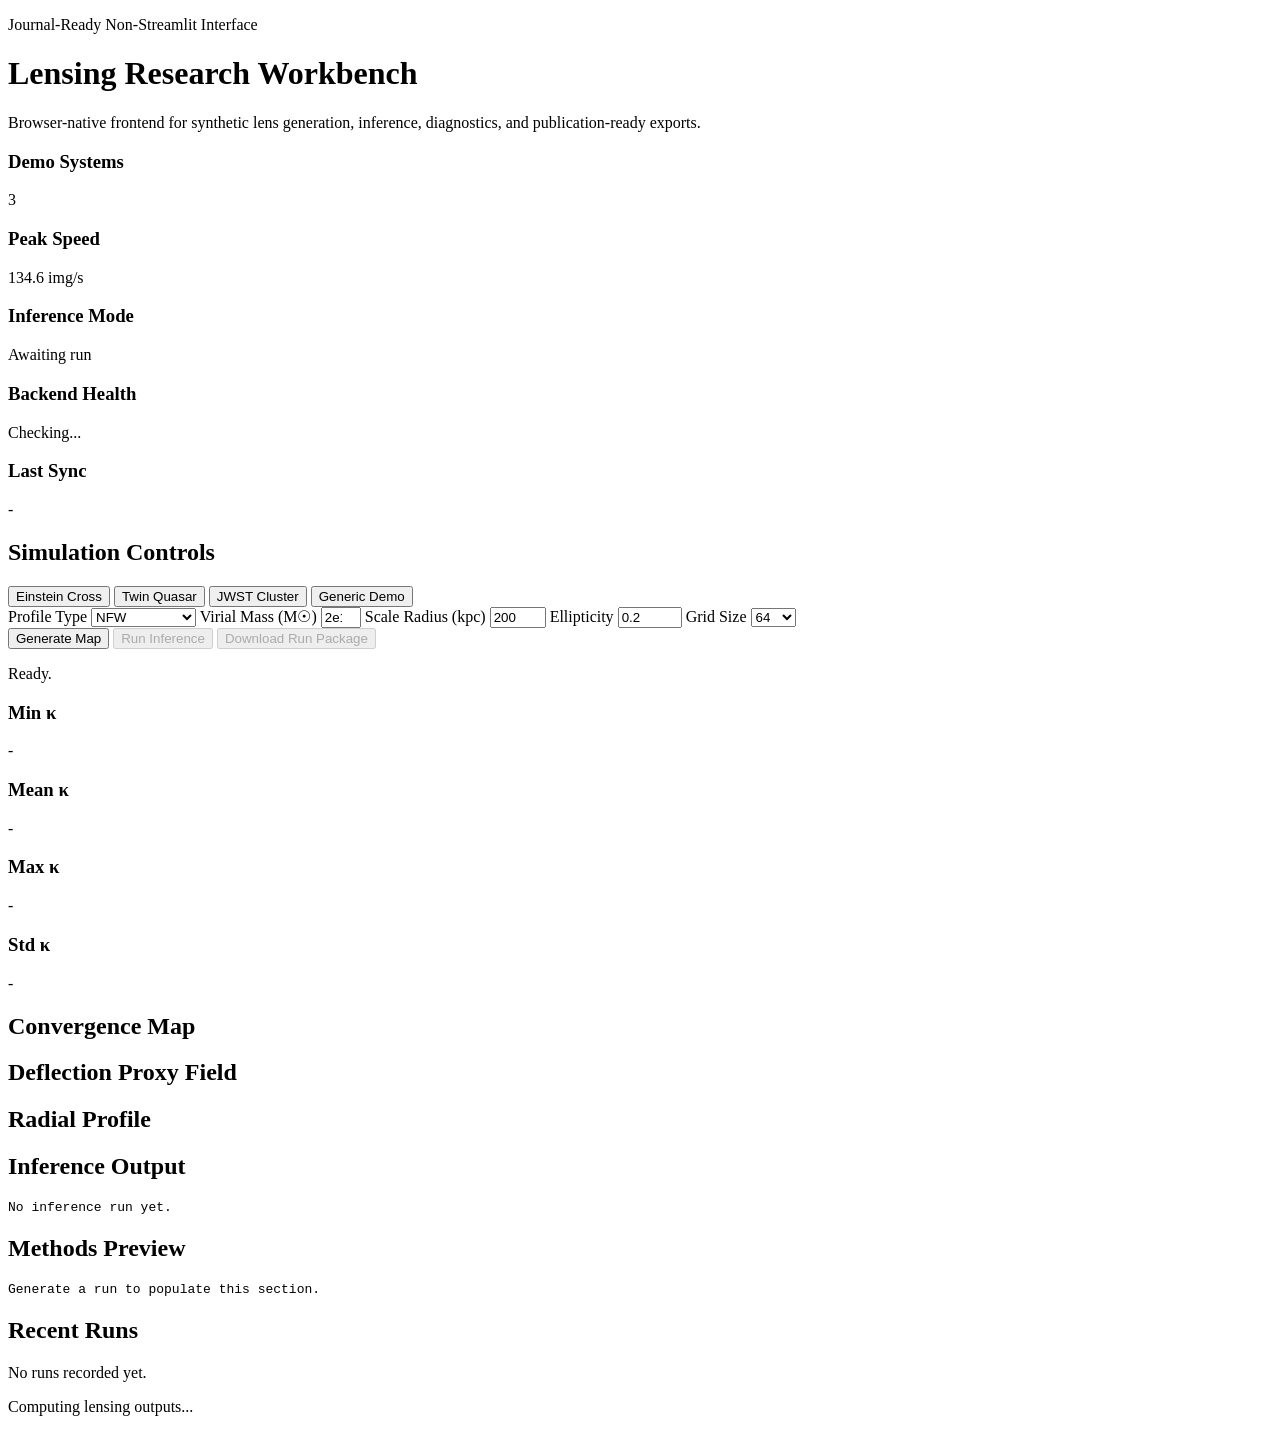
==== web_ui/index.html @ 18eaddc3 "feat: add inference fallback and overhaul journal workbench UI" ====
<!DOCTYPE html>
<html lang="en">
  <head>
    <meta charset="UTF-8" />
    <meta name="viewport" content="width=device-width, initial-scale=1.0" />
    <title>Lensing Research Workbench</title>
    <link rel="icon" href="data:," />
    <link rel="preconnect" href="https://fonts.googleapis.com" />
    <link rel="preconnect" href="https://fonts.gstatic.com" crossorigin />
    <link
      href="https://fonts.googleapis.com/css2?family=Inter:wght@400;500;600;700&family=Space+Grotesk:wght@500;600;700&display=swap"
      rel="stylesheet"
    />
    <link rel="stylesheet" href="/ui-static/styles.css" />
    <script src="https://cdn.plot.ly/plotly-2.35.2.min.js" defer></script>
    <script src="/ui-static/app.js" defer></script>
  </head>
  <body>
    <main class="page">
      <header class="hero card">
        <p class="eyebrow">Journal-Ready Non-Streamlit Interface</p>
        <h1>Lensing Research Workbench</h1>
        <p>
          Browser-native frontend for synthetic lens generation, inference,
          diagnostics, and publication-ready exports.
        </p>
        <section class="hero-metrics" aria-label="Workbench status">
          <article class="hero-metric">
            <h3>Demo Systems</h3>
            <p id="heroDemoCount">3</p>
          </article>
          <article class="hero-metric">
            <h3>Peak Speed</h3>
            <p id="heroSpeed">134.6 img/s</p>
          </article>
          <article class="hero-metric">
            <h3>Inference Mode</h3>
            <p id="heroMode">Awaiting run</p>
          </article>
          <article class="hero-metric">
            <h3>Backend Health</h3>
            <p id="heroHealth">Checking...</p>
          </article>
          <article class="hero-metric">
            <h3>Last Sync</h3>
            <p id="heroSync">-</p>
          </article>
        </section>
      </header>

      <section class="layout">
        <aside class="controls card">
          <h2>Simulation Controls</h2>
          <div class="preset-grid" role="group" aria-label="Preset systems">
            <button type="button" class="preset-chip" data-preset="einstein_cross">Einstein Cross</button>
            <button type="button" class="preset-chip" data-preset="twin_quasar">Twin Quasar</button>
            <button type="button" class="preset-chip" data-preset="jwst_cluster">JWST Cluster</button>
            <button type="button" class="preset-chip" data-preset="generic_demo">Generic Demo</button>
          </div>
          <label>
            Profile Type
            <select id="profileType">
              <option value="NFW">NFW</option>
              <option value="Elliptical NFW">Elliptical NFW</option>
            </select>
          </label>
          <label>
            Virial Mass (M☉)
            <input id="mass" type="number" min="1e11" max="1e14" step="1e11" value="2e12" />
          </label>
          <label>
            Scale Radius (kpc)
            <input id="scaleRadius" type="number" min="50" max="500" step="10" value="200" />
          </label>
          <label>
            Ellipticity
            <input id="ellipticity" type="number" min="0" max="0.5" step="0.05" value="0.2" />
          </label>
          <label>
            Grid Size
            <select id="gridSize">
              <option value="32">32</option>
              <option value="64" selected>64</option>
              <option value="128">128</option>
            </select>
          </label>

          <div class="button-grid">
            <button id="generateBtn" class="primary">Generate Map</button>
            <button id="inferBtn" disabled>Run Inference</button>
            <button id="exportBtn" disabled>Download Run Package</button>
          </div>

          <p id="status" class="status" aria-live="polite">Ready.</p>
        </aside>

        <section class="results">
          <div class="metrics">
            <article class="metric card"><h3>Min κ</h3><p id="metricMin">-</p></article>
            <article class="metric card"><h3>Mean κ</h3><p id="metricMean">-</p></article>
            <article class="metric card"><h3>Max κ</h3><p id="metricMax">-</p></article>
            <article class="metric card"><h3>Std κ</h3><p id="metricStd">-</p></article>
          </div>

          <article class="card">
            <h2>Convergence Map</h2>
            <div id="mapPlot" class="plot"></div>
          </article>

          <article class="card">
            <h2>Deflection Proxy Field</h2>
            <div id="deflectionPlot" class="plot"></div>
          </article>

          <article class="card">
            <h2>Radial Profile</h2>
            <div id="radialPlot" class="plot"></div>
          </article>

          <article class="card">
            <h2>Inference Output</h2>
            <pre id="inferenceOutput">No inference run yet.</pre>
          </article>

          <article class="card">
            <h2>Methods Preview</h2>
            <pre id="methodsOutput">Generate a run to populate this section.</pre>
          </article>

          <article class="card">
            <h2>Recent Runs</h2>
            <div id="historyList">No runs recorded yet.</div>
          </article>
        </section>
      </section>
    </main>
    <div id="loadingOverlay" class="loading-overlay hidden" aria-live="polite">
      <div class="spinner" aria-hidden="true"></div>
      <p id="loadingText">Computing lensing outputs...</p>
    </div>
  </body>
</html>
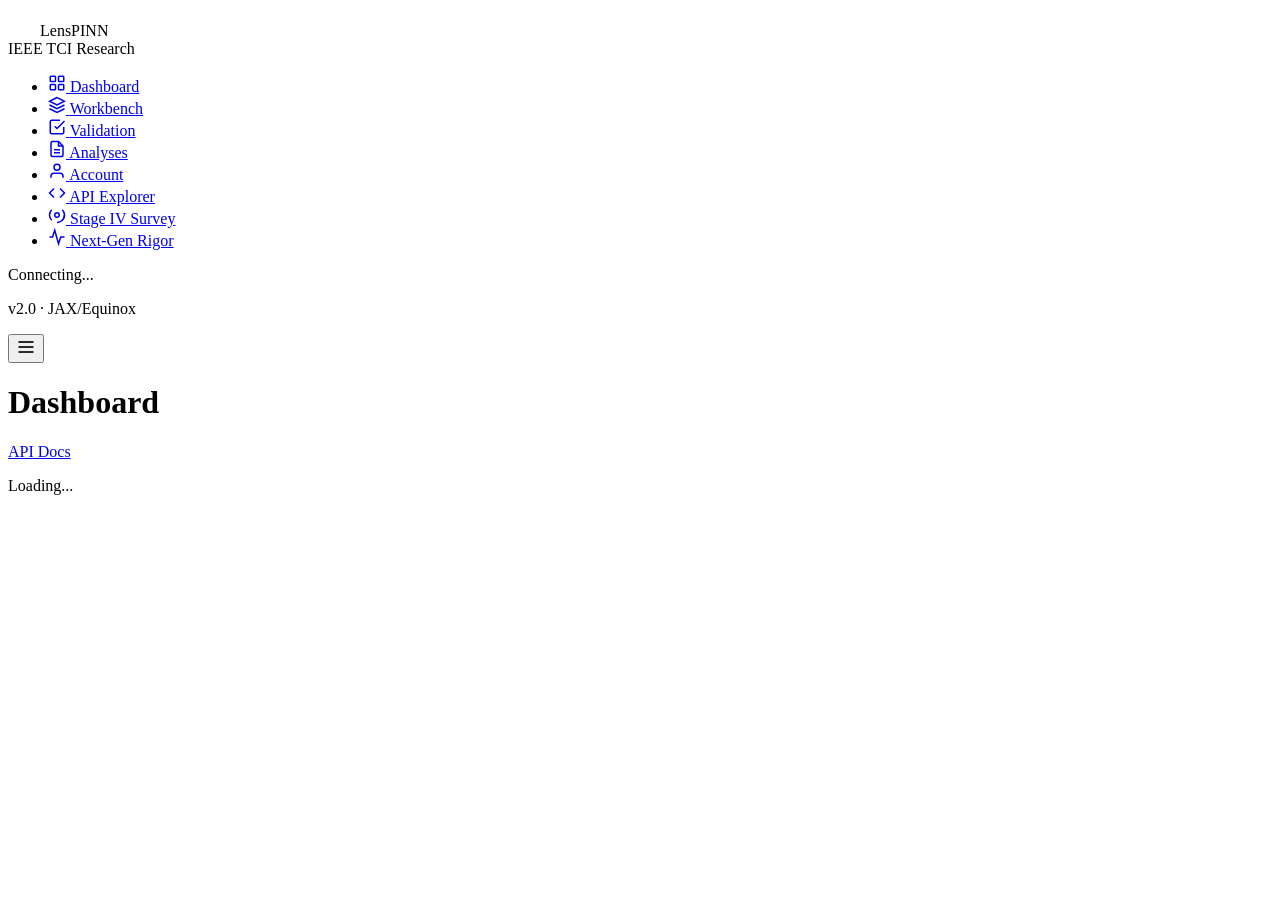
==== commit 1bbb8953: "feat: integrate Next-Gen statistical rigor and Stage IV survey modules" ====
--- a/web_ui/index.html
+++ b/web_ui/index.html
@@ -1,142 +1,141 @@
 <!DOCTYPE html>
 <html lang="en">
-  <head>
-    <meta charset="UTF-8" />
-    <meta name="viewport" content="width=device-width, initial-scale=1.0" />
-    <title>Lensing Research Workbench</title>
-    <link rel="icon" href="data:," />
-    <link rel="preconnect" href="https://fonts.googleapis.com" />
-    <link rel="preconnect" href="https://fonts.gstatic.com" crossorigin />
-    <link
-      href="https://fonts.googleapis.com/css2?family=Inter:wght@400;500;600;700&family=Space+Grotesk:wght@500;600;700&display=swap"
-      rel="stylesheet"
-    />
-    <link rel="stylesheet" href="/ui-static/styles.css" />
-    <script src="https://cdn.plot.ly/plotly-2.35.2.min.js" defer></script>
-    <script src="/ui-static/app.js" defer></script>
-  </head>
-  <body>
-    <main class="page">
-      <header class="hero card">
-        <p class="eyebrow">Journal-Ready Non-Streamlit Interface</p>
-        <h1>Lensing Research Workbench</h1>
-        <p>
-          Browser-native frontend for synthetic lens generation, inference,
-          diagnostics, and publication-ready exports.
-        </p>
-        <section class="hero-metrics" aria-label="Workbench status">
-          <article class="hero-metric">
-            <h3>Demo Systems</h3>
-            <p id="heroDemoCount">3</p>
-          </article>
-          <article class="hero-metric">
-            <h3>Peak Speed</h3>
-            <p id="heroSpeed">134.6 img/s</p>
-          </article>
-          <article class="hero-metric">
-            <h3>Inference Mode</h3>
-            <p id="heroMode">Awaiting run</p>
-          </article>
-          <article class="hero-metric">
-            <h3>Backend Health</h3>
-            <p id="heroHealth">Checking...</p>
-          </article>
-          <article class="hero-metric">
-            <h3>Last Sync</h3>
-            <p id="heroSync">-</p>
-          </article>
-        </section>
-      </header>
 
-      <section class="layout">
-        <aside class="controls card">
-          <h2>Simulation Controls</h2>
-          <div class="preset-grid" role="group" aria-label="Preset systems">
-            <button type="button" class="preset-chip" data-preset="einstein_cross">Einstein Cross</button>
-            <button type="button" class="preset-chip" data-preset="twin_quasar">Twin Quasar</button>
-            <button type="button" class="preset-chip" data-preset="jwst_cluster">JWST Cluster</button>
-            <button type="button" class="preset-chip" data-preset="generic_demo">Generic Demo</button>
-          </div>
-          <label>
-            Profile Type
-            <select id="profileType">
-              <option value="NFW">NFW</option>
-              <option value="Elliptical NFW">Elliptical NFW</option>
-            </select>
-          </label>
-          <label>
-            Virial Mass (M☉)
-            <input id="mass" type="number" min="1e11" max="1e14" step="1e11" value="2e12" />
-          </label>
-          <label>
-            Scale Radius (kpc)
-            <input id="scaleRadius" type="number" min="50" max="500" step="10" value="200" />
-          </label>
-          <label>
-            Ellipticity
-            <input id="ellipticity" type="number" min="0" max="0.5" step="0.05" value="0.2" />
-          </label>
-          <label>
-            Grid Size
-            <select id="gridSize">
-              <option value="32">32</option>
-              <option value="64" selected>64</option>
-              <option value="128">128</option>
-            </select>
-          </label>
+<head>
+  <meta charset="UTF-8" />
+  <meta name="viewport" content="width=device-width, initial-scale=1.0" />
+  <title>Gravitational Lensing Research Platform</title>
+  <meta name="description"
+    content="Physics-Informed Neural Networks for Gravitational Lensing — IEEE TCI Research Platform" />
+  <link rel="icon"
+    href="data:image/svg+xml,<svg xmlns='http://www.w3.org/2000/svg' viewBox='0 0 100 100'><text y='.9em' font-size='90'>🌌</text></svg>" />
+  <link rel="preconnect" href="https://fonts.googleapis.com" />
+  <link rel="preconnect" href="https://fonts.gstatic.com" crossorigin />
+  <link
+    href="https://fonts.googleapis.com/css2?family=Inter:wght@300;400;500;600;700&family=JetBrains+Mono:wght@400;500&display=swap"
+    rel="stylesheet" />
+  <link rel="stylesheet" href="/ui-static/styles.css" />
+  <script src="https://cdn.plot.ly/plotly-2.35.2.min.js" defer></script>
+  <script src="/ui-static/app.js" type="module" defer></script>
+</head>
 
-          <div class="button-grid">
-            <button id="generateBtn" class="primary">Generate Map</button>
-            <button id="inferBtn" disabled>Run Inference</button>
-            <button id="exportBtn" disabled>Download Run Package</button>
-          </div>
+<body>
+  <!-- Sidebar Navigation -->
+  <nav class="sidebar" id="sidebar">
+    <div class="sidebar-header">
+      <div class="logo">
+        <svg width="28" height="28" viewBox="0 0 28 28" fill="none">
+          <circle cx="14" cy="14" r="12" stroke="var(--accent)" stroke-width="1.5" opacity="0.6" />
+          <circle cx="14" cy="14" r="7" stroke="var(--accent)" stroke-width="1.5" />
+          <circle cx="14" cy="14" r="2.5" fill="var(--accent)" />
+          <ellipse cx="14" cy="14" rx="18" ry="6" stroke="var(--accent)" stroke-width="0.8" opacity="0.3"
+            transform="rotate(-30 14 14)" />
+        </svg>
+        <span class="logo-text">LensPINN</span>
+      </div>
+      <span class="logo-sub">IEEE TCI Research</span>
+    </div>
 
-          <p id="status" class="status" aria-live="polite">Ready.</p>
-        </aside>
+    <ul class="nav-links" id="navLinks">
+      <li><a href="#/" class="nav-link active" data-page="dashboard">
+          <svg width="18" height="18" viewBox="0 0 24 24" fill="none" stroke="currentColor" stroke-width="2">
+            <rect x="3" y="3" width="7" height="7" rx="1" />
+            <rect x="14" y="3" width="7" height="7" rx="1" />
+            <rect x="3" y="14" width="7" height="7" rx="1" />
+            <rect x="14" y="14" width="7" height="7" rx="1" />
+          </svg>
+          <span>Dashboard</span>
+        </a></li>
+      <li><a href="#/workbench" class="nav-link" data-page="workbench">
+          <svg width="18" height="18" viewBox="0 0 24 24" fill="none" stroke="currentColor" stroke-width="2">
+            <path d="M12 2L2 7l10 5 10-5-10-5z" />
+            <path d="M2 17l10 5 10-5" />
+            <path d="M2 12l10 5 10-5" />
+          </svg>
+          <span>Workbench</span>
+        </a></li>
+      <li><a href="#/validation" class="nav-link" data-page="validation">
+          <svg width="18" height="18" viewBox="0 0 24 24" fill="none" stroke="currentColor" stroke-width="2">
+            <path d="M9 11l3 3L22 4" />
+            <path d="M21 12v7a2 2 0 01-2 2H5a2 2 0 01-2-2V5a2 2 0 012-2h11" />
+          </svg>
+          <span>Validation</span>
+        </a></li>
+      <li><a href="#/analyses" class="nav-link" data-page="analyses">
+          <svg width="18" height="18" viewBox="0 0 24 24" fill="none" stroke="currentColor" stroke-width="2">
+            <path d="M14 2H6a2 2 0 00-2 2v16a2 2 0 002 2h12a2 2 0 002-2V8z" />
+            <polyline points="14,2 14,8 20,8" />
+            <line x1="16" y1="13" x2="8" y2="13" />
+            <line x1="16" y1="17" x2="8" y2="17" />
+          </svg>
+          <span>Analyses</span>
+        </a></li>
+      <li><a href="#/account" class="nav-link" data-page="account">
+          <svg width="18" height="18" viewBox="0 0 24 24" fill="none" stroke="currentColor" stroke-width="2">
+            <path d="M20 21v-2a4 4 0 00-4-4H8a4 4 0 00-4 4v2" />
+            <circle cx="12" cy="7" r="4" />
+          </svg>
+          <span>Account</span>
+        </a></li>
+      <li><a href="#/api" class="nav-link" data-page="api">
+          <svg width="18" height="18" viewBox="0 0 24 24" fill="none" stroke="currentColor" stroke-width="2">
+            <polyline points="16,18 22,12 16,6" />
+            <polyline points="8,6 2,12 8,18" />
+          </svg>
+          <span>API Explorer</span>
+        </a></li>
+      <li><a href="#/survey" class="nav-link" data-page="survey">
+          <svg width="18" height="18" viewBox="0 0 24 24" fill="none" stroke="currentColor" stroke-width="2">
+            <circle cx="12" cy="12" r="3" />
+            <path d="M19.07 4.93a10 10 0 0 1 0 14.14" />
+            <path d="M4.93 4.93a10 10 0 0 0 0 14.14" />
+            <path d="M22 12A10 10 0 0 1 12 22" />
+          </svg>
+          <span>Stage IV Survey</span>
+        </a></li>
+      <li><a href="#/rigor" class="nav-link" data-page="rigor">
+          <svg width="18" height="18" viewBox="0 0 24 24" fill="none" stroke="currentColor" stroke-width="2">
+            <path d="M2 12h4l3-9 5 18 3-9h5" />
+          </svg>
+          <span>Next-Gen Rigor</span>
+        </a></li>
+    </ul>
 
-        <section class="results">
-          <div class="metrics">
-            <article class="metric card"><h3>Min κ</h3><p id="metricMin">-</p></article>
-            <article class="metric card"><h3>Mean κ</h3><p id="metricMean">-</p></article>
-            <article class="metric card"><h3>Max κ</h3><p id="metricMax">-</p></article>
-            <article class="metric card"><h3>Std κ</h3><p id="metricStd">-</p></article>
-          </div>
+    <div class="sidebar-footer">
+      <div class="system-status" id="systemStatus">
+        <span class="status-dot"></span>
+        <span class="status-text">Connecting...</span>
+      </div>
+      <p class="version">v2.0 · JAX/Equinox</p>
+    </div>
+  </nav>
 
-          <article class="card">
-            <h2>Convergence Map</h2>
-            <div id="mapPlot" class="plot"></div>
-          </article>
+  <!-- Main Content Area -->
+  <main class="main" id="main">
+    <header class="topbar">
+      <button class="menu-toggle" id="menuToggle" aria-label="Toggle navigation">
+        <svg width="20" height="20" viewBox="0 0 24 24" fill="none" stroke="currentColor" stroke-width="2">
+          <line x1="3" y1="6" x2="21" y2="6" />
+          <line x1="3" y1="12" x2="21" y2="12" />
+          <line x1="3" y1="18" x2="21" y2="18" />
+        </svg>
+      </button>
+      <h1 class="page-title" id="pageTitle">Dashboard</h1>
+      <div class="topbar-actions">
+        <a href="/docs" target="_blank" rel="noopener" class="topbar-link">API Docs</a>
+        <span class="topbar-user" id="topbarUser"></span>
+      </div>
+    </header>
+    <div class="content" id="app">
+      <!-- Pages render here -->
+    </div>
+  </main>
 
-          <article class="card">
-            <h2>Deflection Proxy Field</h2>
-            <div id="deflectionPlot" class="plot"></div>
-          </article>
+  <!-- Loading overlay -->
+  <div id="loadingOverlay" class="loading-overlay hidden" aria-live="polite">
+    <div class="spinner"></div>
+    <p id="loadingText">Loading...</p>
+  </div>
+</body>
 
-          <article class="card">
-            <h2>Radial Profile</h2>
-            <div id="radialPlot" class="plot"></div>
-          </article>
-
-          <article class="card">
-            <h2>Inference Output</h2>
-            <pre id="inferenceOutput">No inference run yet.</pre>
-          </article>
-
-          <article class="card">
-            <h2>Methods Preview</h2>
-            <pre id="methodsOutput">Generate a run to populate this section.</pre>
-          </article>
-
-          <article class="card">
-            <h2>Recent Runs</h2>
-            <div id="historyList">No runs recorded yet.</div>
-          </article>
-        </section>
-      </section>
-    </main>
-    <div id="loadingOverlay" class="loading-overlay hidden" aria-live="polite">
-      <div class="spinner" aria-hidden="true"></div>
-      <p id="loadingText">Computing lensing outputs...</p>
-    </div>
-  </body>
-</html>
+</html>
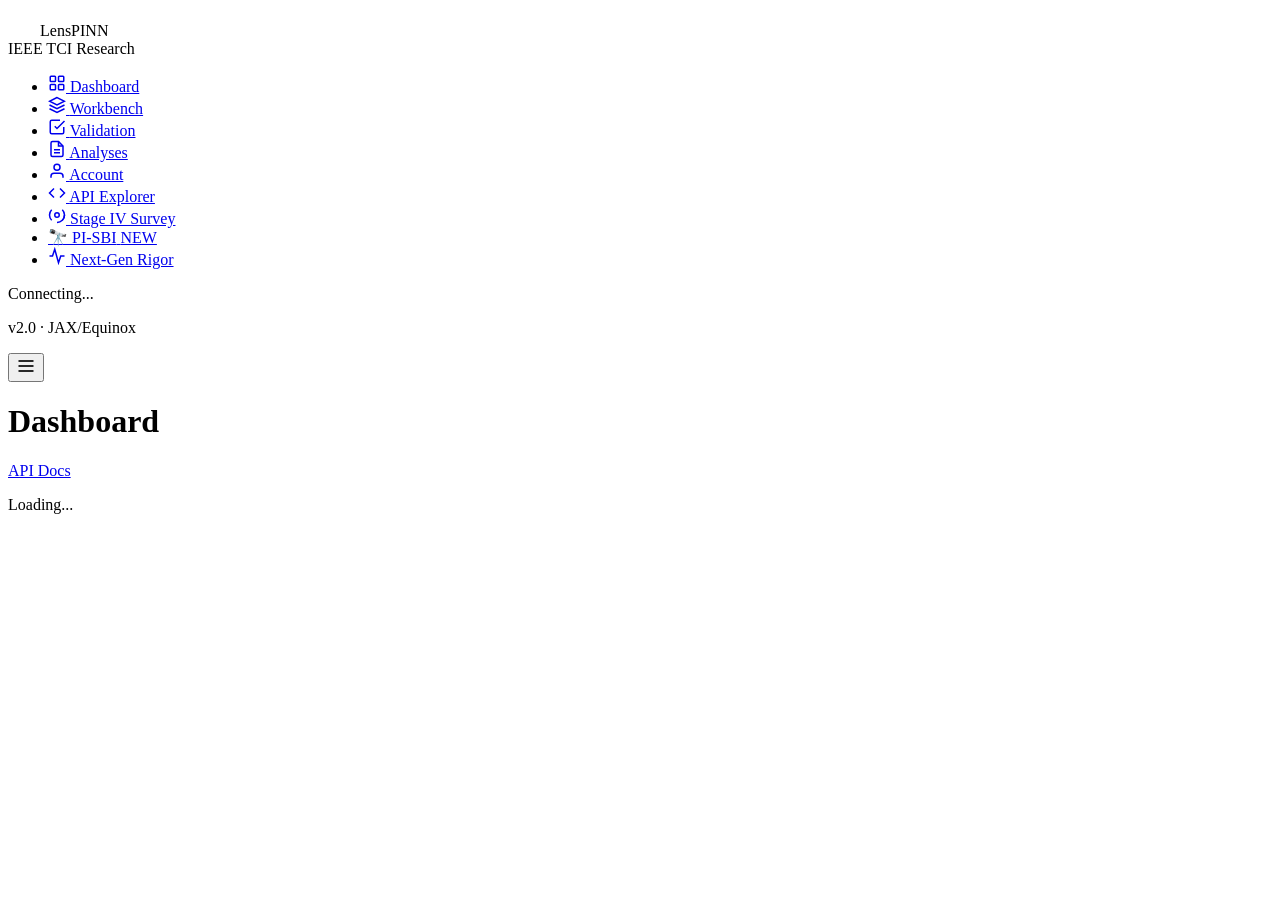
==== commit 8f89c127: "feat: PI-SBI UI page, API endpoints, code humanization and production hardening Add full PI-SBI UI p" ====
--- a/web_ui/index.html
+++ b/web_ui/index.html
@@ -16,7 +16,7 @@
     rel="stylesheet" />
   <link rel="stylesheet" href="/ui-static/styles.css" />
   <script src="https://cdn.plot.ly/plotly-2.35.2.min.js" defer></script>
-  <script src="/ui-static/app.js" type="module" defer></script>
+  <script src="/ui-static/app.js?v=2026-03-10-rigor-sync-2" type="module" defer></script>
 </head>
 
 <body>
@@ -93,6 +93,11 @@
           </svg>
           <span>Stage IV Survey</span>
         </a></li>
+      <li><a href="#/pi-sbi" class="nav-link" data-page="pi-sbi">
+        <span class="nav-icon">🔭</span>
+        <span class="nav-text">PI-SBI</span>
+        <span class="nav-badge">NEW</span>
+      </a></li>
       <li><a href="#/rigor" class="nav-link" data-page="rigor">
           <svg width="18" height="18" viewBox="0 0 24 24" fill="none" stroke="currentColor" stroke-width="2">
             <path d="M2 12h4l3-9 5 18 3-9h5" />
@@ -138,4 +143,4 @@
   </div>
 </body>
 
-</html>+</html>
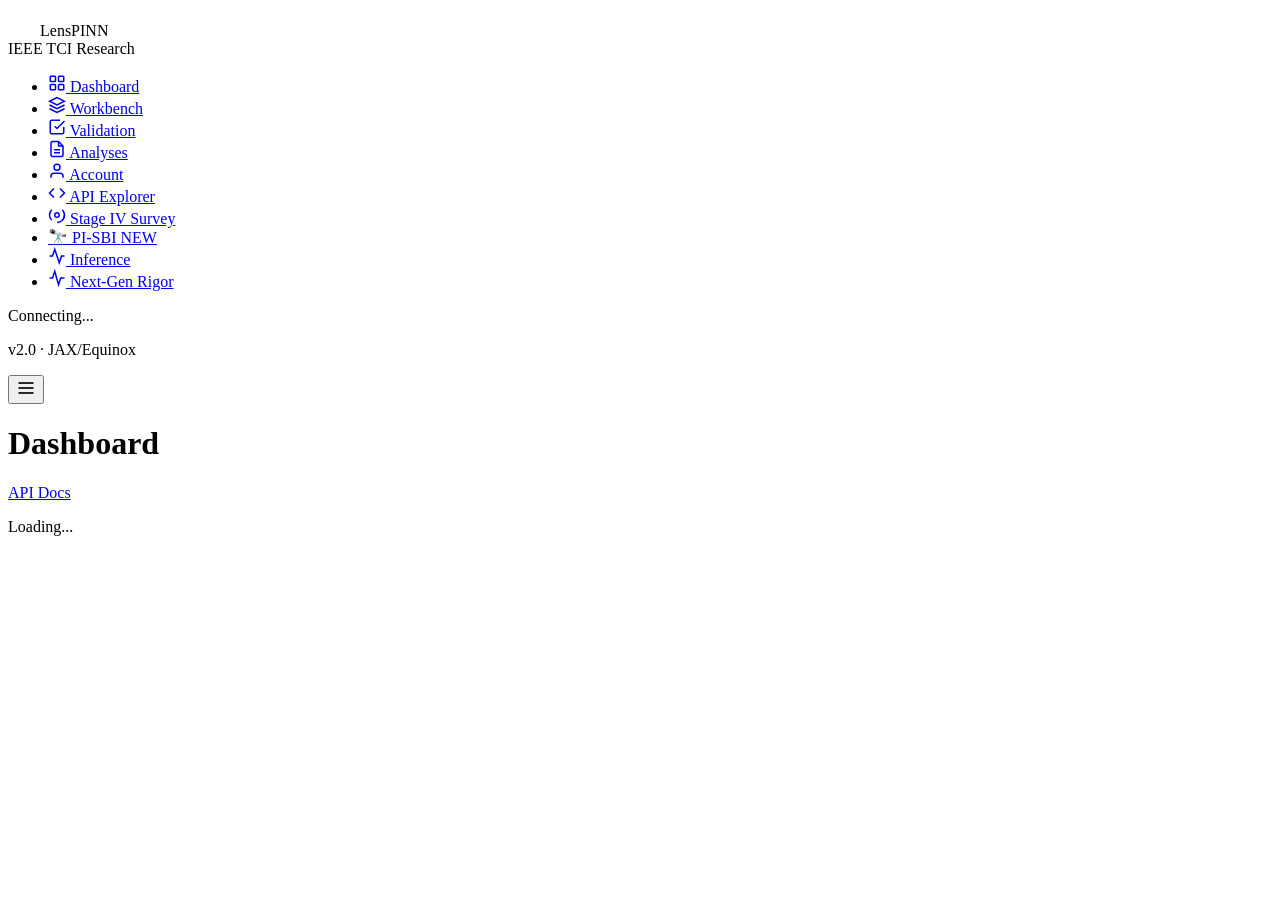
==== commit ff73136c: "feat: Differentiable NUTS-HMC inference engine with full UI Add a novel differentiable strong lens s" ====
--- a/web_ui/index.html
+++ b/web_ui/index.html
@@ -98,6 +98,12 @@
         <span class="nav-text">PI-SBI</span>
         <span class="nav-badge">NEW</span>
       </a></li>
+      <li><a href="#/inference" class="nav-link" data-page="inference">
+          <svg width="18" height="18" viewBox="0 0 24 24" fill="none" stroke="currentColor" stroke-width="2">
+            <path d="M22 12h-4l-3 9L9 3l-3 9H2" />
+          </svg>
+          <span>Inference</span>
+        </a></li>
       <li><a href="#/rigor" class="nav-link" data-page="rigor">
           <svg width="18" height="18" viewBox="0 0 24 24" fill="none" stroke="currentColor" stroke-width="2">
             <path d="M2 12h4l3-9 5 18 3-9h5" />
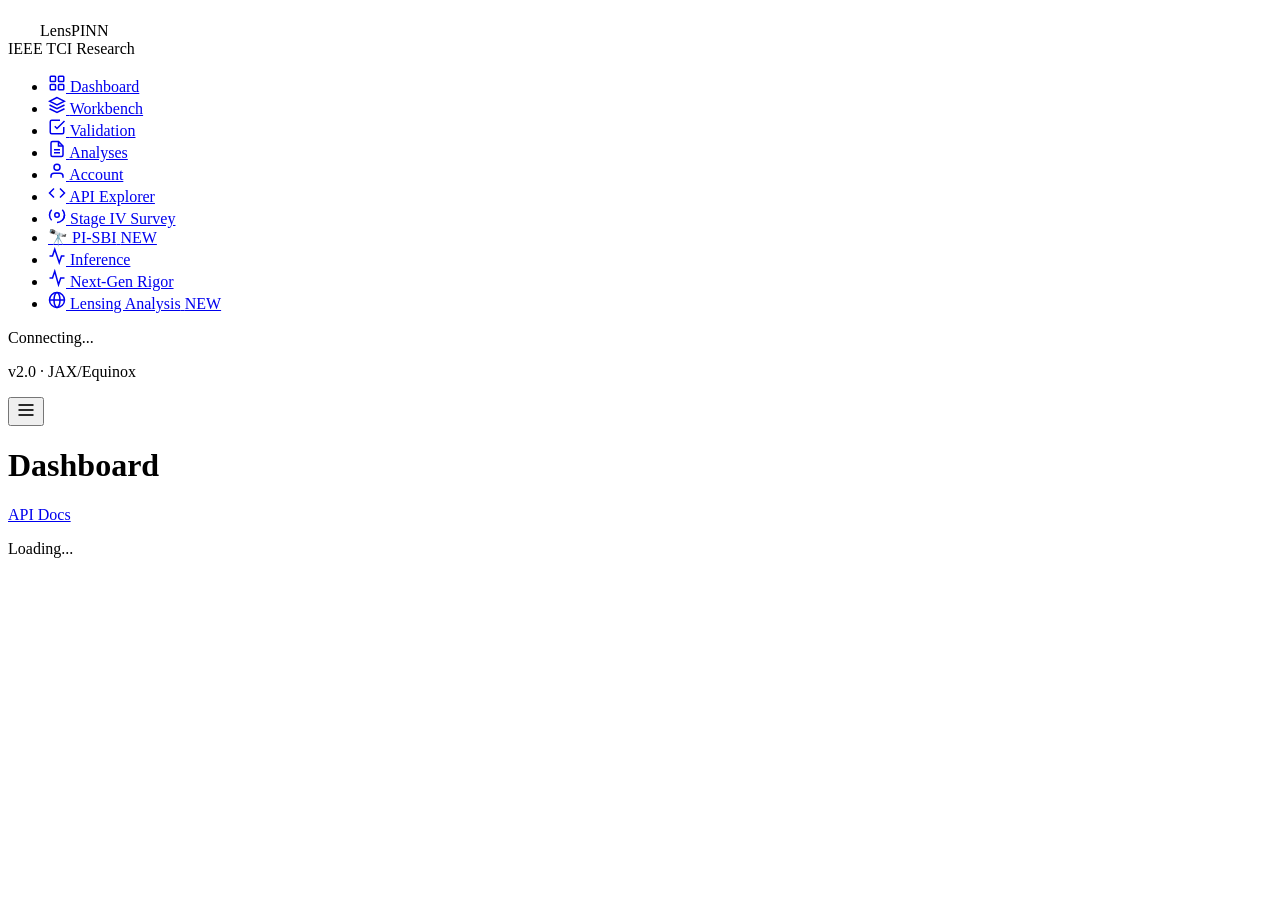
==== commit 6feb42be: "Add critical curves, caustics, magnification maps & image solver New module src/lens_models/critical" ====
--- a/web_ui/index.html
+++ b/web_ui/index.html
@@ -110,6 +110,15 @@
           </svg>
           <span>Next-Gen Rigor</span>
         </a></li>
+      <li><a href="#/lensing" class="nav-link" data-page="lensing">
+          <svg width="18" height="18" viewBox="0 0 24 24" fill="none" stroke="currentColor" stroke-width="2">
+            <circle cx="12" cy="12" r="10" />
+            <ellipse cx="12" cy="12" rx="4" ry="10" />
+            <line x1="2" y1="12" x2="22" y2="12" />
+          </svg>
+          <span>Lensing Analysis</span>
+          <span class="nav-badge">NEW</span>
+        </a></li>
     </ul>
 
     <div class="sidebar-footer">
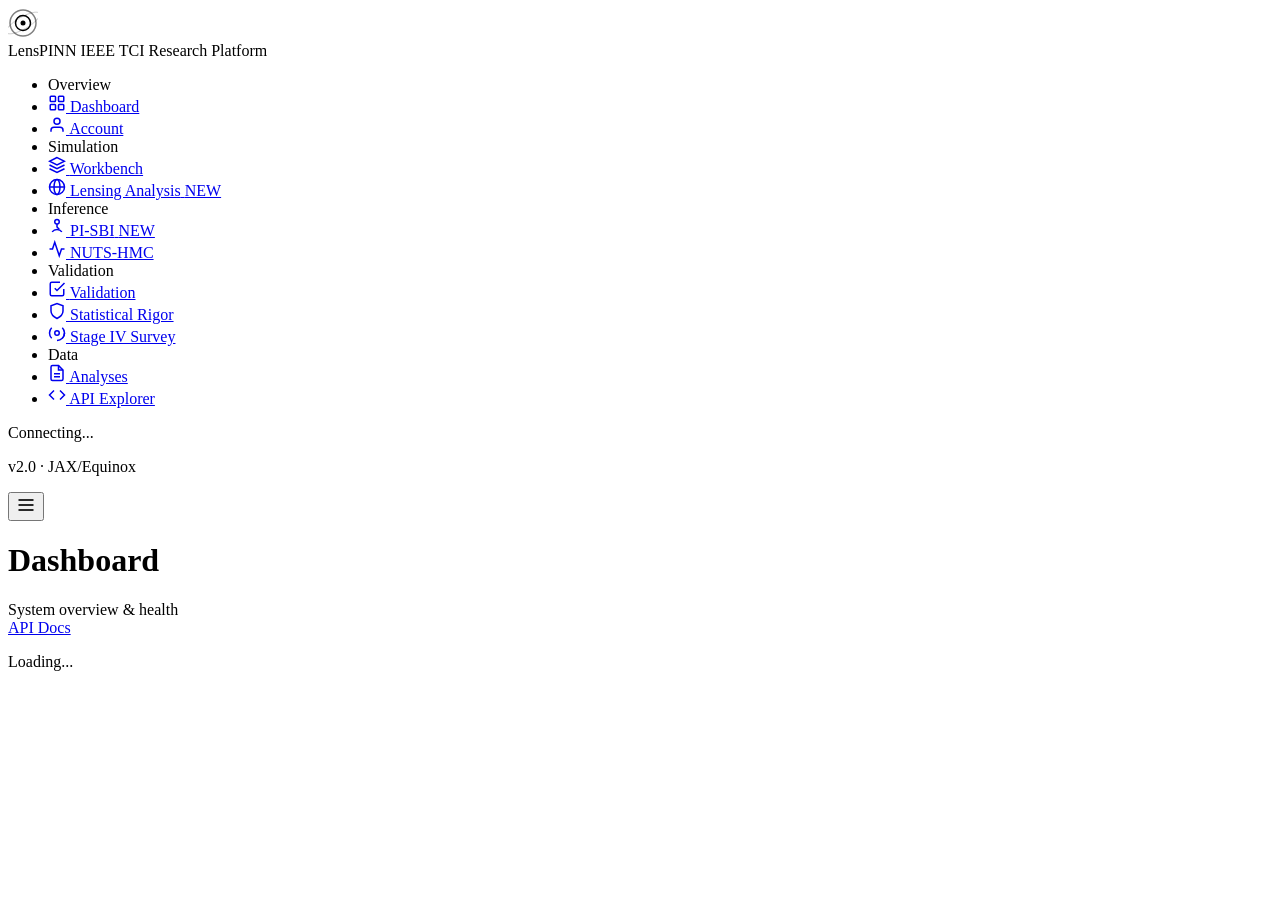
==== commit 2f66bff4: "Polish UI: glassmorphism, star-field background, sidebar sections Visual design system overhaul insp" ====
--- a/web_ui/index.html
+++ b/web_ui/index.html
@@ -16,7 +16,7 @@
     rel="stylesheet" />
   <link rel="stylesheet" href="/ui-static/styles.css" />
   <script src="https://cdn.plot.ly/plotly-2.35.2.min.js" defer></script>
-  <script src="/ui-static/app.js?v=2026-03-10-rigor-sync-2" type="module" defer></script>
+  <script src="/ui-static/app.js?v=2026-03-13-ui-polish" type="module" defer></script>
 </head>
 
 <body>
@@ -24,19 +24,28 @@
   <nav class="sidebar" id="sidebar">
     <div class="sidebar-header">
       <div class="logo">
-        <svg width="28" height="28" viewBox="0 0 28 28" fill="none">
-          <circle cx="14" cy="14" r="12" stroke="var(--accent)" stroke-width="1.5" opacity="0.6" />
-          <circle cx="14" cy="14" r="7" stroke="var(--accent)" stroke-width="1.5" />
-          <circle cx="14" cy="14" r="2.5" fill="var(--accent)" />
-          <ellipse cx="14" cy="14" rx="18" ry="6" stroke="var(--accent)" stroke-width="0.8" opacity="0.3"
-            transform="rotate(-30 14 14)" />
+        <svg width="30" height="30" viewBox="0 0 30 30" fill="none">
+          <defs>
+            <linearGradient id="lensGrad" x1="0" y1="0" x2="30" y2="30">
+              <stop offset="0%" stop-color="var(--accent)" />
+              <stop offset="100%" stop-color="var(--purple)" />
+            </linearGradient>
+          </defs>
+          <circle cx="15" cy="15" r="13" stroke="url(#lensGrad)" stroke-width="1.5" opacity="0.5" />
+          <circle cx="15" cy="15" r="7.5" stroke="url(#lensGrad)" stroke-width="1.5" />
+          <circle cx="15" cy="15" r="2.5" fill="url(#lensGrad)" />
+          <ellipse cx="15" cy="15" rx="19" ry="6" stroke="url(#lensGrad)" stroke-width="0.7" opacity="0.25"
+            transform="rotate(-30 15 15)" />
         </svg>
-        <span class="logo-text">LensPINN</span>
+        <div>
+          <span class="logo-text">LensPINN</span>
+          <span class="logo-sub">IEEE TCI Research Platform</span>
+        </div>
       </div>
-      <span class="logo-sub">IEEE TCI Research</span>
     </div>
 
     <ul class="nav-links" id="navLinks">
+      <li class="nav-section-label">Overview</li>
       <li><a href="#/" class="nav-link active" data-page="dashboard">
           <svg width="18" height="18" viewBox="0 0 24 24" fill="none" stroke="currentColor" stroke-width="2">
             <rect x="3" y="3" width="7" height="7" rx="1" />
@@ -46,6 +55,15 @@
           </svg>
           <span>Dashboard</span>
         </a></li>
+      <li><a href="#/account" class="nav-link" data-page="account">
+          <svg width="18" height="18" viewBox="0 0 24 24" fill="none" stroke="currentColor" stroke-width="2">
+            <path d="M20 21v-2a4 4 0 00-4-4H8a4 4 0 00-4 4v2" />
+            <circle cx="12" cy="7" r="4" />
+          </svg>
+          <span>Account</span>
+        </a></li>
+
+      <li class="nav-section-label">Simulation</li>
       <li><a href="#/workbench" class="nav-link" data-page="workbench">
           <svg width="18" height="18" viewBox="0 0 24 24" fill="none" stroke="currentColor" stroke-width="2">
             <path d="M12 2L2 7l10 5 10-5-10-5z" />
@@ -54,6 +72,34 @@
           </svg>
           <span>Workbench</span>
         </a></li>
+      <li><a href="#/lensing" class="nav-link" data-page="lensing">
+          <svg width="18" height="18" viewBox="0 0 24 24" fill="none" stroke="currentColor" stroke-width="2">
+            <circle cx="12" cy="12" r="10" />
+            <ellipse cx="12" cy="12" rx="4" ry="10" />
+            <line x1="2" y1="12" x2="22" y2="12" />
+          </svg>
+          <span>Lensing Analysis</span>
+          <span class="nav-badge">NEW</span>
+        </a></li>
+
+      <li class="nav-section-label">Inference</li>
+      <li><a href="#/pi-sbi" class="nav-link" data-page="pi-sbi">
+        <svg width="18" height="18" viewBox="0 0 24 24" fill="none" stroke="currentColor" stroke-width="2">
+          <circle cx="12" cy="5" r="3" />
+          <path d="M12 8v4l3 3" />
+          <path d="M5.5 18.5a8.5 8.5 0 0113 0" />
+        </svg>
+        <span>PI-SBI</span>
+        <span class="nav-badge">NEW</span>
+      </a></li>
+      <li><a href="#/inference" class="nav-link" data-page="inference">
+          <svg width="18" height="18" viewBox="0 0 24 24" fill="none" stroke="currentColor" stroke-width="2">
+            <path d="M22 12h-4l-3 9L9 3l-3 9H2" />
+          </svg>
+          <span>NUTS-HMC</span>
+        </a></li>
+
+      <li class="nav-section-label">Validation</li>
       <li><a href="#/validation" class="nav-link" data-page="validation">
           <svg width="18" height="18" viewBox="0 0 24 24" fill="none" stroke="currentColor" stroke-width="2">
             <path d="M9 11l3 3L22 4" />
@@ -61,28 +107,11 @@
           </svg>
           <span>Validation</span>
         </a></li>
-      <li><a href="#/analyses" class="nav-link" data-page="analyses">
+      <li><a href="#/rigor" class="nav-link" data-page="rigor">
           <svg width="18" height="18" viewBox="0 0 24 24" fill="none" stroke="currentColor" stroke-width="2">
-            <path d="M14 2H6a2 2 0 00-2 2v16a2 2 0 002 2h12a2 2 0 002-2V8z" />
-            <polyline points="14,2 14,8 20,8" />
-            <line x1="16" y1="13" x2="8" y2="13" />
-            <line x1="16" y1="17" x2="8" y2="17" />
+            <path d="M12 22s8-4 8-10V5l-8-3-8 3v7c0 6 8 10 8 10z" />
           </svg>
-          <span>Analyses</span>
-        </a></li>
-      <li><a href="#/account" class="nav-link" data-page="account">
-          <svg width="18" height="18" viewBox="0 0 24 24" fill="none" stroke="currentColor" stroke-width="2">
-            <path d="M20 21v-2a4 4 0 00-4-4H8a4 4 0 00-4 4v2" />
-            <circle cx="12" cy="7" r="4" />
-          </svg>
-          <span>Account</span>
-        </a></li>
-      <li><a href="#/api" class="nav-link" data-page="api">
-          <svg width="18" height="18" viewBox="0 0 24 24" fill="none" stroke="currentColor" stroke-width="2">
-            <polyline points="16,18 22,12 16,6" />
-            <polyline points="8,6 2,12 8,18" />
-          </svg>
-          <span>API Explorer</span>
+          <span>Statistical Rigor</span>
         </a></li>
       <li><a href="#/survey" class="nav-link" data-page="survey">
           <svg width="18" height="18" viewBox="0 0 24 24" fill="none" stroke="currentColor" stroke-width="2">
@@ -93,31 +122,23 @@
           </svg>
           <span>Stage IV Survey</span>
         </a></li>
-      <li><a href="#/pi-sbi" class="nav-link" data-page="pi-sbi">
-        <span class="nav-icon">🔭</span>
-        <span class="nav-text">PI-SBI</span>
-        <span class="nav-badge">NEW</span>
-      </a></li>
-      <li><a href="#/inference" class="nav-link" data-page="inference">
+
+      <li class="nav-section-label">Data</li>
+      <li><a href="#/analyses" class="nav-link" data-page="analyses">
           <svg width="18" height="18" viewBox="0 0 24 24" fill="none" stroke="currentColor" stroke-width="2">
-            <path d="M22 12h-4l-3 9L9 3l-3 9H2" />
+            <path d="M14 2H6a2 2 0 00-2 2v16a2 2 0 002 2h12a2 2 0 002-2V8z" />
+            <polyline points="14,2 14,8 20,8" />
+            <line x1="16" y1="13" x2="8" y2="13" />
+            <line x1="16" y1="17" x2="8" y2="17" />
           </svg>
-          <span>Inference</span>
+          <span>Analyses</span>
         </a></li>
-      <li><a href="#/rigor" class="nav-link" data-page="rigor">
+      <li><a href="#/api" class="nav-link" data-page="api">
           <svg width="18" height="18" viewBox="0 0 24 24" fill="none" stroke="currentColor" stroke-width="2">
-            <path d="M2 12h4l3-9 5 18 3-9h5" />
+            <polyline points="16,18 22,12 16,6" />
+            <polyline points="8,6 2,12 8,18" />
           </svg>
-          <span>Next-Gen Rigor</span>
-        </a></li>
-      <li><a href="#/lensing" class="nav-link" data-page="lensing">
-          <svg width="18" height="18" viewBox="0 0 24 24" fill="none" stroke="currentColor" stroke-width="2">
-            <circle cx="12" cy="12" r="10" />
-            <ellipse cx="12" cy="12" rx="4" ry="10" />
-            <line x1="2" y1="12" x2="22" y2="12" />
-          </svg>
-          <span>Lensing Analysis</span>
-          <span class="nav-badge">NEW</span>
+          <span>API Explorer</span>
         </a></li>
     </ul>
 
@@ -141,6 +162,7 @@
         </svg>
       </button>
       <h1 class="page-title" id="pageTitle">Dashboard</h1>
+      <span class="page-subtitle" id="pageSubtitle">System overview & health</span>
       <div class="topbar-actions">
         <a href="/docs" target="_blank" rel="noopener" class="topbar-link">API Docs</a>
         <span class="topbar-user" id="topbarUser"></span>
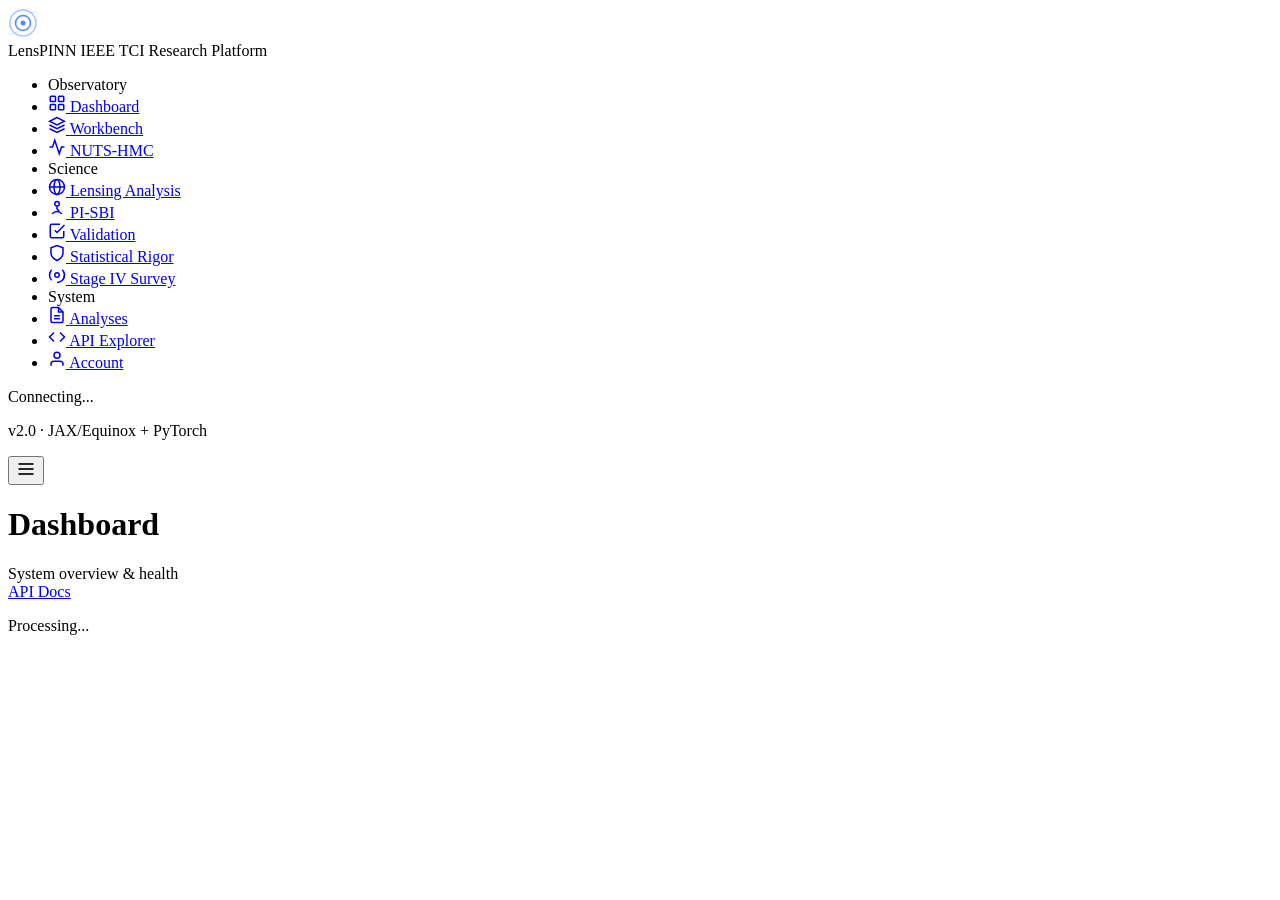
==== commit 5db5c0c3: "Comprehensive codebase audit, UI redesign, and publication hardening === SCIENTIFIC AUDIT & FIXES (5" ====
--- a/web_ui/index.html
+++ b/web_ui/index.html
@@ -6,17 +6,17 @@
   <meta name="viewport" content="width=device-width, initial-scale=1.0" />
   <title>Gravitational Lensing Research Platform</title>
   <meta name="description"
-    content="Physics-Informed Neural Networks for Gravitational Lensing — IEEE TCI Research Platform" />
+    content="Physics-Informed Neural Networks for Gravitational Lensing — IEEE TCI / MNRAS Research Platform" />
   <link rel="icon"
-    href="data:image/svg+xml,<svg xmlns='http://www.w3.org/2000/svg' viewBox='0 0 100 100'><text y='.9em' font-size='90'>🌌</text></svg>" />
+    href="data:image/svg+xml,<svg xmlns='http://www.w3.org/2000/svg' viewBox='0 0 100 100'><text y='.9em' font-size='90'>🔭</text></svg>" />
   <link rel="preconnect" href="https://fonts.googleapis.com" />
   <link rel="preconnect" href="https://fonts.gstatic.com" crossorigin />
   <link
-    href="https://fonts.googleapis.com/css2?family=Inter:wght@300;400;500;600;700&family=JetBrains+Mono:wght@400;500&display=swap"
+    href="https://fonts.googleapis.com/css2?family=Inter:wght@400;500;600;700&family=JetBrains+Mono:wght@400;500&display=swap"
     rel="stylesheet" />
   <link rel="stylesheet" href="/ui-static/styles.css" />
   <script src="https://cdn.plot.ly/plotly-2.35.2.min.js" defer></script>
-  <script src="/ui-static/app.js?v=2026-03-13-ui-polish" type="module" defer></script>
+  <script src="/ui-static/app.js?v=2026-03-14-redesign" type="module" defer></script>
 </head>
 
 <body>
@@ -27,8 +27,8 @@
         <svg width="30" height="30" viewBox="0 0 30 30" fill="none">
           <defs>
             <linearGradient id="lensGrad" x1="0" y1="0" x2="30" y2="30">
-              <stop offset="0%" stop-color="var(--accent)" />
-              <stop offset="100%" stop-color="var(--purple)" />
+              <stop offset="0%" stop-color="#4f8ef7" />
+              <stop offset="100%" stop-color="#8b5cf6" />
             </linearGradient>
           </defs>
           <circle cx="15" cy="15" r="13" stroke="url(#lensGrad)" stroke-width="1.5" opacity="0.5" />
@@ -45,7 +45,7 @@
     </div>
 
     <ul class="nav-links" id="navLinks">
-      <li class="nav-section-label">Overview</li>
+      <li class="nav-section-label">Observatory</li>
       <li><a href="#/" class="nav-link active" data-page="dashboard">
           <svg width="18" height="18" viewBox="0 0 24 24" fill="none" stroke="currentColor" stroke-width="2">
             <rect x="3" y="3" width="7" height="7" rx="1" />
@@ -55,15 +55,6 @@
           </svg>
           <span>Dashboard</span>
         </a></li>
-      <li><a href="#/account" class="nav-link" data-page="account">
-          <svg width="18" height="18" viewBox="0 0 24 24" fill="none" stroke="currentColor" stroke-width="2">
-            <path d="M20 21v-2a4 4 0 00-4-4H8a4 4 0 00-4 4v2" />
-            <circle cx="12" cy="7" r="4" />
-          </svg>
-          <span>Account</span>
-        </a></li>
-
-      <li class="nav-section-label">Simulation</li>
       <li><a href="#/workbench" class="nav-link" data-page="workbench">
           <svg width="18" height="18" viewBox="0 0 24 24" fill="none" stroke="currentColor" stroke-width="2">
             <path d="M12 2L2 7l10 5 10-5-10-5z" />
@@ -72,6 +63,14 @@
           </svg>
           <span>Workbench</span>
         </a></li>
+      <li><a href="#/inference" class="nav-link" data-page="inference">
+          <svg width="18" height="18" viewBox="0 0 24 24" fill="none" stroke="currentColor" stroke-width="2">
+            <path d="M22 12h-4l-3 9L9 3l-3 9H2" />
+          </svg>
+          <span>NUTS-HMC</span>
+        </a></li>
+
+      <li class="nav-section-label">Science</li>
       <li><a href="#/lensing" class="nav-link" data-page="lensing">
           <svg width="18" height="18" viewBox="0 0 24 24" fill="none" stroke="currentColor" stroke-width="2">
             <circle cx="12" cy="12" r="10" />
@@ -79,10 +78,7 @@
             <line x1="2" y1="12" x2="22" y2="12" />
           </svg>
           <span>Lensing Analysis</span>
-          <span class="nav-badge">NEW</span>
         </a></li>
-
-      <li class="nav-section-label">Inference</li>
       <li><a href="#/pi-sbi" class="nav-link" data-page="pi-sbi">
         <svg width="18" height="18" viewBox="0 0 24 24" fill="none" stroke="currentColor" stroke-width="2">
           <circle cx="12" cy="5" r="3" />
@@ -90,16 +86,7 @@
           <path d="M5.5 18.5a8.5 8.5 0 0113 0" />
         </svg>
         <span>PI-SBI</span>
-        <span class="nav-badge">NEW</span>
       </a></li>
-      <li><a href="#/inference" class="nav-link" data-page="inference">
-          <svg width="18" height="18" viewBox="0 0 24 24" fill="none" stroke="currentColor" stroke-width="2">
-            <path d="M22 12h-4l-3 9L9 3l-3 9H2" />
-          </svg>
-          <span>NUTS-HMC</span>
-        </a></li>
-
-      <li class="nav-section-label">Validation</li>
       <li><a href="#/validation" class="nav-link" data-page="validation">
           <svg width="18" height="18" viewBox="0 0 24 24" fill="none" stroke="currentColor" stroke-width="2">
             <path d="M9 11l3 3L22 4" />
@@ -123,7 +110,7 @@
           <span>Stage IV Survey</span>
         </a></li>
 
-      <li class="nav-section-label">Data</li>
+      <li class="nav-section-label">System</li>
       <li><a href="#/analyses" class="nav-link" data-page="analyses">
           <svg width="18" height="18" viewBox="0 0 24 24" fill="none" stroke="currentColor" stroke-width="2">
             <path d="M14 2H6a2 2 0 00-2 2v16a2 2 0 002 2h12a2 2 0 002-2V8z" />
@@ -140,6 +127,13 @@
           </svg>
           <span>API Explorer</span>
         </a></li>
+      <li><a href="#/account" class="nav-link" data-page="account">
+          <svg width="18" height="18" viewBox="0 0 24 24" fill="none" stroke="currentColor" stroke-width="2">
+            <path d="M20 21v-2a4 4 0 00-4-4H8a4 4 0 00-4 4v2" />
+            <circle cx="12" cy="7" r="4" />
+          </svg>
+          <span>Account</span>
+        </a></li>
     </ul>
 
     <div class="sidebar-footer">
@@ -147,7 +141,7 @@
         <span class="status-dot"></span>
         <span class="status-text">Connecting...</span>
       </div>
-      <p class="version">v2.0 · JAX/Equinox</p>
+      <p class="version">v2.0 · JAX/Equinox + PyTorch</p>
     </div>
   </nav>
 
@@ -161,9 +155,14 @@
           <line x1="3" y1="18" x2="21" y2="18" />
         </svg>
       </button>
-      <h1 class="page-title" id="pageTitle">Dashboard</h1>
-      <span class="page-subtitle" id="pageSubtitle">System overview & health</span>
+      <div class="topbar-left">
+        <h1 class="page-title" id="pageTitle">Dashboard</h1>
+        <span class="page-subtitle" id="pageSubtitle">System overview & health</span>
+      </div>
       <div class="topbar-actions">
+        <div class="topbar-status" id="topbarStatus">
+          <span class="status-indicator"></span>
+        </div>
         <a href="/docs" target="_blank" rel="noopener" class="topbar-link">API Docs</a>
         <span class="topbar-user" id="topbarUser"></span>
       </div>
@@ -176,7 +175,7 @@
   <!-- Loading overlay -->
   <div id="loadingOverlay" class="loading-overlay hidden" aria-live="polite">
     <div class="spinner"></div>
-    <p id="loadingText">Loading...</p>
+    <p id="loadingText">Processing...</p>
   </div>
 </body>
 
